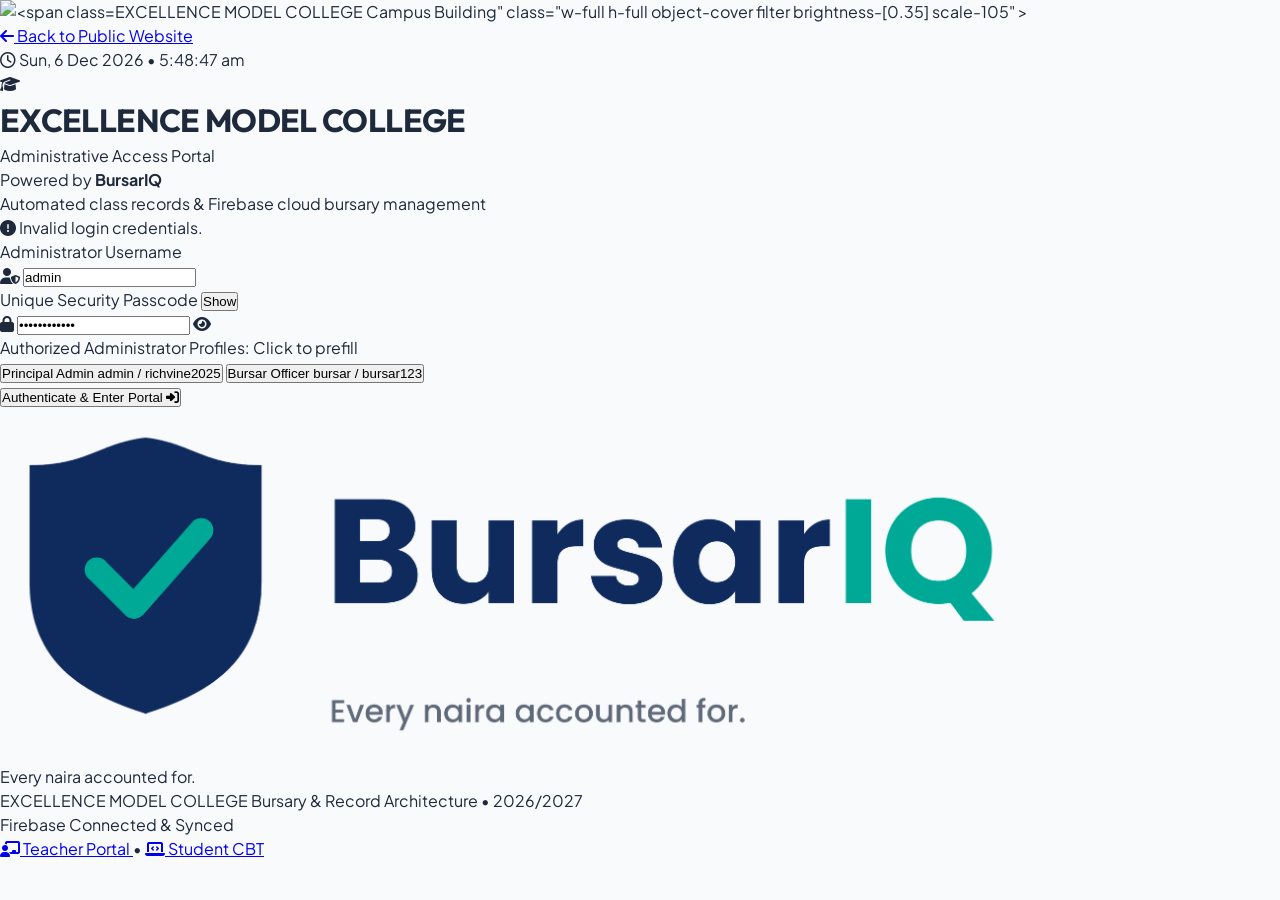
==== admin/index.html @ 0ab1e27f "feat: complete BURSARIQ replication package with full feature set, config, and fee notices" ====
<!DOCTYPE html>
<html lang="en">
<head>
  <script src="../school.config.js"></script>
  <meta charset="UTF-8">
  <meta name="viewport" content="width=device-width, initial-scale=1.0">
  <title>Admin Security Login - <span class="school-name-text">EXCELLENCE MODEL COLLEGE</span> (2026/2027)</title>
  <link rel="icon" href="data:image/svg+xml,<svg xmlns=%22http://www.w3.org/2000/svg%22 viewBox=%220%22%22 fill=%22%230284c7%22><text y=%2226%22 font-size=%2228%22>🏛️</text></svg>">
  
  <!-- Tailwind CSS CDN -->
  <link rel="preconnect" href="https://cdn.tailwindcss.com">
  <link rel="preconnect" href="https://cdnjs.cloudflare.com">
  <link rel="preconnect" href="https://images.unsplash.com">
  <script src="https://cdn.tailwindcss.com"></script>
  <script>
    tailwind.config = {
      theme: {
        extend: {
          colors: {
            sky: {
              50: '#f0f9ff',
              100: '#e0f2fe',
              200: '#bae6fd',
              300: '#7dd3fc',
              400: '#38bdf8',
              500: '#0ea5e9',
              600: '#0284c7',
              700: '#0369a1',
              800: '#075985',
              900: '#0c4a6e',
            }
          }
        }
      }
    }
  </script>
  <link rel="stylesheet" href="https://cdnjs.cloudflare.com/ajax/libs/font-awesome/6.4.0/css/all.min.css">
  <link rel="stylesheet" href="../css/custom.css">
</head>
<body class="bg-slate-900 text-slate-800 antialiased min-h-screen flex items-center justify-center p-4 relative overflow-x-hidden">

  <!-- Massive Nigerian Secondary School Campus Background with Overlay -->
  <div class="fixed inset-0 z-0">
    <img 
      src="https://images.unsplash.com/photo-1541829070764-84a7d30dd3f3?auto=format&fit=crop&w=1280&q=70" 
      alt="<span class="school-name-text">EXCELLENCE MODEL COLLEGE</span> Campus Building" 
      class="w-full h-full object-cover filter brightness-[0.35] scale-105"
    >
    <div class="absolute inset-0 bg-gradient-to-t from-slate-950 via-sky-950/80 to-slate-900/90"></div>
    <div class="absolute inset-0 bg-[radial-gradient(#38bdf8_1px,transparent_1px)] [background-size:24px_24px] opacity-20"></div>
  </div>

  <!-- Main Login Container -->
  <div class="relative z-10 w-full max-w-md my-8">
    <div class="mb-4 flex justify-between items-center text-xs">
      <a href="../index.html" class="inline-flex items-center text-sky-300 hover:text-white transition font-medium">
        <i class="fas fa-arrow-left mr-2"></i> Back to Public Website
      </a>
      <div id="admin-login-clock" class="text-sky-300 font-semibold bg-sky-950/80 px-2.5 py-0.5 rounded border border-sky-500/30 flex items-center gap-1.5">
        <i class="far fa-clock text-sky-400"></i>
        <span id="login-clock-time">--:--:--</span>
      </div>
    </div>

    <!-- Login Card -->
    <div class="bg-white rounded-3xl shadow-2xl border border-sky-100/50 overflow-hidden backdrop-blur-xl">
      <!-- Card Header -->
      <div class="bg-gradient-to-br from-sky-600 via-sky-700 to-sky-900 p-8 text-center text-white relative">
        <div class="w-16 h-16 mx-auto rounded-2xl bg-white/10 backdrop-blur-md border border-white/20 flex items-center justify-center mb-3 shadow-lg">
          <i class="fas fa-graduation-cap text-3xl text-sky-200"></i>
        </div>
        <h1 class="text-2xl font-black tracking-tight"><span class="school-name-text">EXCELLENCE MODEL COLLEGE</span></h1>
        <p class="text-xs text-sky-200 uppercase tracking-widest mt-0.5 font-semibold">Administrative Access Portal</p>
        <div id="login-bursariq-badge" class="mt-2.5 inline-flex items-center space-x-1.5 px-3 py-1 rounded-full bg-slate-950/60 border border-emerald-400/30 text-white text-[11px] font-semibold">
          <span class="w-1.5 h-1.5 rounded-full bg-emerald-400 animate-pulse"></span>
          <span>Powered by <strong class="text-emerald-300">BursarIQ</strong></span>
        </div>
        <p class="text-[11px] text-sky-100/80 mt-2 max-w-xs mx-auto">
          Automated class records & Firebase cloud bursary management
        </p>
      </div>

      <!-- Card Body -->
      <div class="p-8">
        <!-- Notification Message Box -->
        <div id="login-error-msg" class="hidden mb-5 p-3 rounded-xl bg-red-50 border border-red-200 text-red-700 text-xs flex items-center space-x-2">
          <i class="fas fa-exclamation-circle text-red-500 text-sm"></i>
          <span id="error-text">Invalid login credentials.</span>
        </div>

        <form id="admin-login-form" class="space-y-5">
          <!-- Username -->
          <div>
            <label class="block text-xs font-bold text-slate-700 uppercase tracking-wider mb-2">
              Administrator Username
            </label>
            <div class="relative">
              <span class="absolute inset-y-0 left-0 flex items-center pl-3.5 pointer-events-none text-slate-400">
                <i class="fas fa-user-shield text-sm"></i>
              </span>
              <input 
                type="text" 
                id="login-username" 
                required 
                placeholder="e.g. admin or bursar" 
                value="admin"
                class="w-full pl-10 pr-4 py-3 rounded-xl border border-slate-200 text-sm text-slate-800 focus:outline-none focus:border-sky-500 focus:ring-2 focus:ring-sky-200 transition bg-slate-50/50 font-medium"
              >
            </div>
          </div>

          <!-- Password -->
          <div>
            <div class="flex justify-between items-center mb-2">
              <label class="block text-xs font-bold text-slate-700 uppercase tracking-wider">
                Unique Security Passcode
              </label>
              <button type="button" id="toggle-pwd-btn" class="text-xs text-sky-600 hover:text-sky-700 font-semibold focus:outline-none">
                Show
              </button>
            </div>
            <div class="relative">
              <span class="absolute inset-y-0 left-0 flex items-center pl-3.5 pointer-events-none text-slate-400">
                <i class="fas fa-lock text-sm"></i>
              </span>
              <input 
                type="password" 
                id="login-password" 
                required 
                placeholder="Enter admin passcode" 
                value="richvine2025"
                class="w-full pl-10 pr-10 py-3 rounded-xl border border-slate-200 text-sm text-slate-800 focus:outline-none focus:border-sky-500 focus:ring-2 focus:ring-sky-200 transition bg-slate-50/50 font-medium"
              >
              <span class="absolute inset-y-0 right-0 flex items-center pr-3.5 text-slate-400 cursor-pointer" onclick="togglePasswordVisibility()">
                <i id="pwd-icon" class="fas fa-eye text-xs"></i>
              </span>
            </div>
          </div>

          <!-- Role Selection Quick Help -->
          <div class="p-3 bg-sky-50 border border-sky-100 rounded-xl text-xs space-y-1.5">
            <div class="font-bold text-sky-900 flex items-center justify-between">
              <span>Authorized Administrator Profiles:</span>
              <span class="text-[10px] text-sky-600 font-normal">Click to prefill</span>
            </div>
            <div class="grid grid-cols-2 gap-2 pt-1 text-[11px]">
              <button type="button" onclick="fillCreds('admin', 'richvine2025')" class="p-1.5 bg-white rounded border border-sky-200 text-left hover:border-sky-500 transition">
                <span class="font-bold text-sky-800 block">Principal Admin</span>
                <span class="text-slate-500 text-[10px]">admin / richvine2025</span>
              </button>
              <button type="button" onclick="fillCreds('bursar', 'bursar123')" class="p-1.5 bg-white rounded border border-sky-200 text-left hover:border-sky-500 transition">
                <span class="font-bold text-sky-800 block">Bursar Officer</span>
                <span class="text-slate-500 text-[10px]">bursar / bursar123</span>
              </button>
            </div>
          </div>

          <!-- Submit Button -->
          <button 
            type="submit" 
            id="login-btn-submit"
            class="w-full py-3.5 px-4 rounded-xl bg-gradient-to-r from-sky-600 to-sky-500 hover:from-sky-700 hover:to-sky-600 text-white font-bold text-sm shadow-lg shadow-sky-600/30 hover:shadow-sky-600/50 transition duration-200 flex items-center justify-center space-x-2"
          >
            <span>Authenticate & Enter Portal</span>
            <i class="fas fa-sign-in-alt text-xs"></i>
          </button>
        </form>
      </div>

      <!-- Card Footer -->
      <div class="bg-slate-50 px-8 py-4 border-t border-slate-100 text-center text-xs text-slate-500">
        
        <div id="login-bursariq-footer-card" class="mb-3 p-2.5 rounded-xl bg-white border border-slate-200 flex items-center justify-between shadow-sm">
          <div class="flex items-center space-x-2">
            <img src="../assets/images/bursariq-logo.png" alt="Powered by BursarIQ" class="h-5 w-auto object-contain">
          </div>
          <span class="text-[10px] text-emerald-700 font-bold tracking-tight">Every naira accounted for.</span>
        </div>
        <div><span class="school-name-text">EXCELLENCE MODEL COLLEGE</span> Bursary & Record Architecture • 2026/2027</div>
        <div class="text-[11px] text-slate-400 mt-0.5">Firebase Connected & Synced</div>
        <div class="mt-3 pt-2.5 border-t border-slate-200 flex justify-center items-center gap-3 text-xs">
          <a href="../teacher-login.html" class="text-emerald-600 hover:text-emerald-700 font-bold flex items-center gap-1 transition">
            <i class="fas fa-chalkboard-teacher"></i> Teacher Portal
          </a>
          <span class="text-slate-300">&bull;</span>
          <a href="../cbt/index.html" class="text-amber-600 hover:text-amber-700 font-bold flex items-center gap-1 transition">
            <i class="fas fa-laptop-code"></i> Student CBT
          </a>
        </div>
      </div>
    </div>
  </div>

  <!-- Scripts -->
  <script src="../js/data.js"></script>
  <script src="../js/auth.js"></script>
  <script type="module" src="../js/firebase-config.js"></script>
  <script>
    function togglePasswordVisibility() {
      const input = document.getElementById("login-password");
      const icon = document.getElementById("pwd-icon");
      const toggleBtn = document.getElementById("toggle-pwd-btn");
      if (input.type === "password") {
        input.type = "text";
        icon.classList.remove("fa-eye");
        icon.classList.add("fa-eye-slash");
        if (toggleBtn) toggleBtn.textContent = "Hide";
      } else {
        input.type = "password";
        icon.classList.remove("fa-eye-slash");
        icon.classList.add("fa-eye");
        if (toggleBtn) toggleBtn.textContent = "Show";
      }
    }

    document.getElementById("toggle-pwd-btn")?.addEventListener("click", togglePasswordVisibility);

    function fillCreds(username, password) {
      document.getElementById("login-username").value = username;
      document.getElementById("login-password").value = password;
      document.getElementById("login-error-msg").classList.add("hidden");
    }

    document.getElementById("admin-login-form").addEventListener("submit", function(e) {
      e.preventDefault();
      const username = document.getElementById("login-username").value;
      const pass = document.getElementById("login-password").value;
      const errorBox = document.getElementById("login-error-msg");
      const errorText = document.getElementById("error-text");

      const result = RichVineAuth.login(username, pass);
      if (result.success) {
        errorBox.classList.add("hidden");
        // Redirect to dashboard
        window.location.href = "../dashboard.html";
      } else {
        errorText.textContent = result.message;
        errorBox.classList.remove("hidden");
      }
    });

    // Check if user is already logged in
    const currentUser = RichVineAuth.getCurrentUser();
    if (currentUser) {
      console.log("Active administrative session detected:", currentUser.username);
    }

    // Live Clock Updater
    function updateClock() {
      const now = new Date();
      const dateStr = now.toLocaleDateString("en-GB", { weekday: 'short', day: 'numeric', month: 'short', year: 'numeric' });
      const timeStr = now.toLocaleTimeString("en-GB", { hour12: true });
      const clockEl = document.getElementById("login-clock-time");
      if (clockEl) {
        clockEl.textContent = `${dateStr} • ${timeStr}`;
      }
    }
    updateClock();
    setInterval(updateClock, 1000);
  </script>
</body>
</html>
---- css/custom.css ----
/* ===================================================================
   RICHVINE COLLEGE - MODERN PREMIUM DESIGN SYSTEM
   Color Palette: Pure White (#FFFFFF), Sky Blue (#0284C7 / #0EA5E9 / #38BDF8 / #E0F2FE), Gray (#F8FAFC / #E2E8F0 / #64748B / #1E293B)
   =================================================================== */

@import url('https://fonts.googleapis.com/css2?family=Plus+Jakarta+Sans:wght@300;400;500;600;700;800&family=Outfit:wght@400;500;600;700;800&family=JetBrains+Mono:wght@400;500;700&display=swap');

:root {
  /* Sky Blue Tones */
  --color-sky-50: #f0f9ff;
  --color-sky-100: #e0f2fe;
  --color-sky-200: #bae6fd;
  --color-sky-300: #7dd3fc;
  --color-sky-400: #38bdf8;
  --color-sky-500: #0ea5e9;
  --color-sky-600: #0284c7;
  --color-sky-700: #0369a1;
  --color-sky-800: #075985;
  --color-sky-900: #0c4a6e;

  /* Neutral Slate Grays */
  --color-gray-50: #f8fafc;
  --color-gray-100: #f1f5f9;
  --color-gray-200: #e2e8f0;
  --color-gray-300: #cbd5e1;
  --color-gray-400: #94a3b8;
  --color-gray-500: #64748b;
  --color-gray-600: #475569;
  --color-gray-700: #334155;
  --color-gray-800: #1e293b;
  --color-gray-900: #0f172a;

  /* Surface Accents */
  --bg-main: #f8fafc;
  --card-bg: #ffffff;
  --border-light: #e2e8f0;
  --border-sky: #bae6fd;

  /* Elevation Shadows */
  --shadow-sm: 0 1px 2px 0 rgb(0 0 0 / 0.05);
  --shadow-md: 0 4px 6px -1px rgb(0 0 0 / 0.07), 0 2px 4px -2px rgb(0 0 0 / 0.05);
  --shadow-lg: 0 10px 15px -3px rgb(0 0 0 / 0.08), 0 4px 6px -4px rgb(0 0 0 / 0.04);
  --shadow-xl: 0 20px 25px -5px rgb(0 0 0 / 0.1), 0 8px 10px -6px rgb(0 0 0 / 0.05);
  --shadow-glow: 0 0 25px -5px rgba(14, 165, 233, 0.25);

  --font-sans: 'Plus Jakarta Sans', system-ui, -apple-system, sans-serif;
  --font-heading: 'Outfit', sans-serif;
  --font-mono: 'JetBrains Mono', monospace;
}

* {
  box-sizing: border-box;
  margin: 0;
  padding: 0;
}

body {
  font-family: var(--font-sans);
  background-color: var(--bg-main);
  color: var(--color-gray-800);
  line-height: 1.5;
  -webkit-font-smoothing: antialiased;
}

h1, h2, h3, h4, h5, h6 {
  font-family: var(--font-heading);
  letter-spacing: -0.02em;
}

/* Glassmorphism Accents */
.glass-panel {
  background: rgba(255, 255, 255, 0.85);
  backdrop-filter: blur(12px);
  -webkit-backdrop-filter: blur(12px);
  border: 1px solid rgba(255, 255, 255, 0.6);
}

.glass-card {
  background: rgba(255, 255, 255, 0.92);
  backdrop-filter: blur(8px);
  border: 1px solid var(--border-sky);
  box-shadow: var(--shadow-md);
}

/* Custom Scrollbars */
::-webkit-scrollbar {
  width: 7px;
  height: 7px;
}
::-webkit-scrollbar-track {
  background: var(--color-gray-100);
}
::-webkit-scrollbar-thumb {
  background: var(--color-sky-300);
  border-radius: 4px;
}
::-webkit-scrollbar-thumb:hover {
  background: var(--color-sky-500);
}

/* Sidebar Styles */
.sidebar-link {
  display: flex;
  align-items: center;
  padding: 0.75rem 1rem;
  font-size: 0.9rem;
  font-weight: 500;
  color: var(--color-gray-600);
  border-radius: 0.75rem;
  transition: all 0.2s cubic-bezier(0.4, 0, 0.2, 1);
  text-decoration: none;
}

.sidebar-link:hover {
  background-color: var(--color-sky-50);
  color: var(--color-sky-700);
  transform: translateX(3px);
}

.sidebar-link.active {
  background: linear-gradient(135deg, var(--color-sky-600), var(--color-sky-500));
  color: #ffffff;
  font-weight: 600;
  box-shadow: 0 4px 12px rgba(2, 132, 199, 0.25);
}

.sidebar-link.active i {
  color: #ffffff;
}

/* Badges */
.badge {
  display: inline-flex;
  align-items: center;
  padding: 0.25rem 0.625rem;
  border-radius: 9999px;
  font-size: 0.75rem;
  font-weight: 600;
  line-height: 1;
}

.badge-sky {
  background-color: var(--color-sky-100);
  color: var(--color-sky-800);
  border: 1px solid var(--color-sky-200);
}

.badge-success {
  background-color: #dcfce7;
  color: #166534;
  border: 1px solid #bbf7d0;
}

.badge-gray {
  background-color: var(--color-gray-100);
  color: var(--color-gray-700);
  border: 1px solid var(--color-gray-200);
}

/* Buttons */
.btn {
  display: inline-flex;
  align-items: center;
  justify-content: center;
  padding: 0.55rem 1.15rem;
  font-size: 0.875rem;
  font-weight: 600;
  border-radius: 0.625rem;
  transition: all 0.2s cubic-bezier(0.4, 0, 0.2, 1);
  cursor: pointer;
  border: 1px solid transparent;
}

.btn-sm {
  padding: 0.35rem 0.75rem;
  font-size: 0.75rem;
  border-radius: 0.5rem;
}

.btn-sky {
  background: linear-gradient(135deg, var(--color-sky-600), var(--color-sky-500));
  color: #ffffff;
  box-shadow: 0 2px 4px rgba(2, 132, 199, 0.2);
}

.btn-sky:hover {
  background: linear-gradient(135deg, var(--color-sky-700), var(--color-sky-600));
  box-shadow: 0 4px 8px rgba(2, 132, 199, 0.35);
  transform: translateY(-1px);
}

.btn-outline {
  background-color: #ffffff;
  border-color: var(--color-gray-300);
  color: var(--color-gray-700);
}

.btn-outline:hover {
  background-color: var(--color-gray-50);
  border-color: var(--color-gray-400);
}

.btn-outline-sky {
  background-color: #ffffff;
  border-color: var(--color-sky-300);
  color: var(--color-sky-700);
}

.btn-outline-sky:hover {
  background-color: var(--color-sky-50);
  border-color: var(--color-sky-500);
}

/* Mobile responsive drawer */
@media (max-width: 1023px) {
  #sidebar-wrapper {
    position: fixed;
    top: 0;
    left: -100%;
    bottom: 0;
    width: 280px;
    z-index: 50;
    transition: left 0.3s ease-in-out;
  }

  #sidebar-wrapper.mobile-open {
    left: 0;
    box-shadow: 0 0 50px rgba(0, 0, 0, 0.3);
  }
}


/* ── Cross-Platform Device Responsiveness & Smooth Touch Scrolling ── */
html {
  -webkit-text-size-adjust: 100%;
  text-rendering: optimizeLegibility;
  scroll-behavior: smooth;
}

body {
  -webkit-overflow-scrolling: touch;
}

/* Tablet & Mobile Table Scrolling Engine */
.table-responsive,
.table-wrap {
  width: 100%;
  overflow-x: auto;
  -webkit-overflow-scrolling: touch;
  overscroll-behavior-x: contain;
  scrollbar-width: thin;
}

/* Custom Scrollbars */
::-webkit-scrollbar {
  width: 6px;
  height: 6px;
}
::-webkit-scrollbar-track {
  background: var(--color-gray-100);
}
::-webkit-scrollbar-thumb {
  background: var(--color-sky-300);
  border-radius: 999px;
}
::-webkit-scrollbar-thumb:hover {
  background: var(--color-sky-500);
}

/* Laptop Optimization (1025px - 1440px / 1366x768 screens) */
@media (min-width: 1025px) {
  .table-sticky-header thead th {
    position: sticky;
    top: 0;
    z-index: 10;
    background: var(--color-gray-50);
  }
}

/* Touch Friendly Targets on Mobile & Tablets */
@media (max-width: 1024px) {
  .btn:not(.btn-sm):not(.btn-icon),
  .form-control,
  select,
  input[type="text"],
  input[type="number"],
  input[type="date"],
  input[type="password"] {
    min-height: 42px;
  }
}


/* ===================================================================
   BURSARIQ PREMIUM DESIGN TOKENS & SYSTEM EXTENSIONS
   "Every naira accounted for."
   =================================================================== */

:root {
  --bursar-navy: #0b2b48;
  --bursar-navy-dark: #071a2c;
  --bursar-teal: #00a884;
  --bursar-teal-light: #e6f7f3;
  --bursar-cyan: #00d2b4;
  --bursar-blue: #0080c8;
  --bursar-blue-dark: #005fa3;
  
  --shadow-subtle: 0 1px 3px 0 rgba(15, 23, 42, 0.06), 0 1px 2px -1px rgba(15, 23, 42, 0.06);
  --shadow-card: 0 1px 3px 0 rgba(15, 23, 42, 0.05), 0 4px 16px -2px rgba(15, 23, 42, 0.05), 0 0 0 1px rgba(226, 232, 240, 0.8);
  --shadow-elevated: 0 10px 25px -3px rgba(15, 23, 42, 0.08), 0 4px 6px -4px rgba(15, 23, 42, 0.04), 0 0 0 1px rgba(226, 232, 240, 0.9);
  --shadow-bursar: 0 4px 20px -2px rgba(0, 168, 132, 0.25);
}

/* BursarIQ Brand Badge Component */
.bursariq-badge {
  display: inline-flex;
  align-items: center;
  gap: 7px;
  padding: 5px 12px;
  background: linear-gradient(135deg, #0b2b48 0%, #0f172a 100%);
  color: #ffffff;
  border-radius: 9999px;
  font-size: 11px;
  font-weight: 700;
  letter-spacing: 0.2px;
  border: 1px solid rgba(0, 168, 132, 0.35);
  box-shadow: 0 2px 8px rgba(11, 43, 72, 0.2);
  transition: all 0.2s cubic-bezier(0.16, 1, 0.3, 1);
  text-decoration: none;
}
.bursariq-badge:hover {
  transform: translateY(-1px);
  border-color: rgba(0, 168, 132, 0.7);
  box-shadow: 0 4px 14px rgba(0, 168, 132, 0.25);
  color: #ffffff;
}
.bursariq-badge .dot-live {
  width: 7px;
  height: 7px;
  border-radius: 50%;
  background: var(--bursar-teal);
  box-shadow: 0 0 8px var(--bursar-teal);
  animation: bursarPulse 2s infinite;
}
@keyframes bursarPulse {
  0% { transform: scale(0.95); box-shadow: 0 0 0 0 rgba(0, 168, 132, 0.7); }
  70% { transform: scale(1); box-shadow: 0 0 0 6px rgba(0, 168, 132, 0); }
  100% { transform: scale(0.95); box-shadow: 0 0 0 0 rgba(0, 168, 132, 0); }
}

/* Premium Card Upgrades */
.card-premium {
  background: #ffffff;
  border-radius: 14px;
  border: 1px solid rgba(226, 232, 240, 0.85);
  box-shadow: var(--shadow-card);
  transition: transform 0.2s cubic-bezier(0.16, 1, 0.3, 1), box-shadow 0.2s cubic-bezier(0.16, 1, 0.3, 1);
}
.card-premium:hover {
  transform: translateY(-2px);
  box-shadow: var(--shadow-elevated);
}

/* Tabular Figures for Financial Clarity */
.font-tabular {
  font-variant-numeric: tabular-nums;
  font-feature-settings: "tnum";
}

/* Micro Shimmer Animation */
@keyframes bursarShimmer {
  0% { background-position: -200% 0; }
  100% { background-position: 200% 0; }
}
.shimmer-badge {
  background: linear-gradient(90deg, rgba(255,255,255,0) 0%, rgba(255,255,255,0.2) 50%, rgba(255,255,255,0) 100%);
  background-size: 200% 100%;
  animation: bursarShimmer 3s infinite;
}


/* ═══════════════════════════════════════════════════════════════════
   BURSARIQ GLOBAL MOBILE-FIRST ADDITIONS  (appended to custom.css)
   Full iOS Safari + Android Chrome robust scroll & touch support
   ═══════════════════════════════════════════════════════════════════ */

/* ── 1. Document-level scroll foundation ── */
html {
  overflow-x: hidden;
  -webkit-overflow-scrolling: touch;
  scroll-behavior: smooth;
  /* iOS safe area support */
  padding-top: env(safe-area-inset-top, 0px);
}

body {
  overflow-x: hidden;
  overflow-y: auto;
  -webkit-overflow-scrolling: touch;
  min-height: 100vh;
  min-height: 100dvh;  /* Dynamic viewport on mobile */
}

/* ── 2. Remove 300ms tap delay everywhere ── */
* {
  -webkit-tap-highlight-color: transparent;
}

a, button, input, select, textarea, label, [role="button"] {
  touch-action: manipulation;
}

/* ── 3. iOS Safari: prevent zoom on inputs below 16px ── */
@media (hover: none) and (pointer: coarse) {
  input,
  select,
  textarea,
  .form-control {
    font-size: 16px !important;
  }
}

/* ── 4. Table horizontal scroll — global enforcement ── */
.table-wrap {
  display: block;
  width: 100%;
  overflow-x: auto;
  overflow-y: visible;
  -webkit-overflow-scrolling: touch;
  overscroll-behavior-x: contain;
}

/* Ensure tables have a minimum width so they always scroll */
.table-wrap table {
  min-width: 600px;
}

/* Named ultra-wide tables */
#broadsheet-table { min-width: 1100px !important; }
#payments-table   { min-width: 820px  !important; }
#learners-table   { min-width: 760px  !important; }
#sal-payments-table, #sal-staff-table { min-width: 900px !important; }

/* ── 5. Panels — never clip table scroll ── */
.panel {
  overflow: visible;
  min-width: 0;
}

/* ── 6. Modal overlay rubber-band containment ── */
.modal-overlay {
  overscroll-behavior: contain;
  -webkit-overflow-scrolling: touch;
}
.modal-box {
  -webkit-overflow-scrolling: touch;
  overscroll-behavior-y: contain;
}

/* ── 7. Swipe indicator for mobile tables ── */
@media (max-width: 768px) {
  .table-wrap::before {
    content: '← Swipe to see more →';
    display: block;
    text-align: center;
    font-size: 10px;
    color: #94a3b8;
    padding: 4px 0;
    letter-spacing: 0.5px;
    font-weight: 500;
  }
}

/* ── 8. Sidebar scroll containment for desktop ── */
@media (min-width: 769px) {
  #sidebar {
    overflow-y: auto;
    overflow-x: hidden;
    -webkit-overflow-scrolling: touch;
    overscroll-behavior-y: contain;
  }

  /* Custom scrollbar for dark sidebar */
  #sidebar::-webkit-scrollbar { width: 4px; }
  #sidebar::-webkit-scrollbar-track { background: transparent; }
  #sidebar::-webkit-scrollbar-thumb { background: rgba(255,255,255,0.15); border-radius: 4px; }
  #sidebar::-webkit-scrollbar-thumb:hover { background: rgba(255,255,255,0.25); }
}

/* ── 9. Bottom navigation safe area ── */
#mobile-bottom-nav,
.bottom-nav {
  padding-bottom: max(8px, env(safe-area-inset-bottom, 8px));
}

/* ── 10. Card hover — disable on touch devices to avoid sticky states ── */
@media (hover: none) and (pointer: coarse) {
  .portal-card:hover {
    transform: none !important;
    box-shadow: var(--shadow-md) !important;
  }
}

/* ── 11. Smooth scrollable horizontal tab bars ── */
[role="tablist"],
.tab-nav,
.flex.gap-1,
.flex.gap-2 {
  -webkit-overflow-scrolling: touch;
  scrollbar-width: none;
}
[role="tablist"]::-webkit-scrollbar,
.tab-nav::-webkit-scrollbar { display: none; }

/* ── 12. Print: clean report cards ── */
@media print {
  #sidebar,
  #header,
  #mobile-bottom-nav,
  #sidebar-backdrop,
  .btn-primary,
  .btn-secondary,
  .btn-icon,
  #scroll-top-fab {
    display: none !important;
  }

  #main {
    margin: 0 !important;
    padding: 0 !important;
  }

  .panel {
    box-shadow: none !important;
    border: 1px solid #e2e8f0 !important;
    break-inside: avoid;
  }

  .table-wrap {
    overflow: visible !important;
  }

  .table-wrap table {
    min-width: unset !important;
    width: 100% !important;
  }

  @page { margin: 15mm; }
}

/* ── 13. Prevent body scroll lock flash on Android Chrome ── */
html.scroll-locked body {
  overflow: hidden;
}

/* ── 14. Scroll-to-top FAB ── */
#scroll-top-fab {
  opacity: 0;
  pointer-events: none;
  transition: opacity 0.25s ease, transform 0.25s ease;
}
#scroll-top-fab[style*="flex"] {
  opacity: 1;
  pointer-events: auto;
}
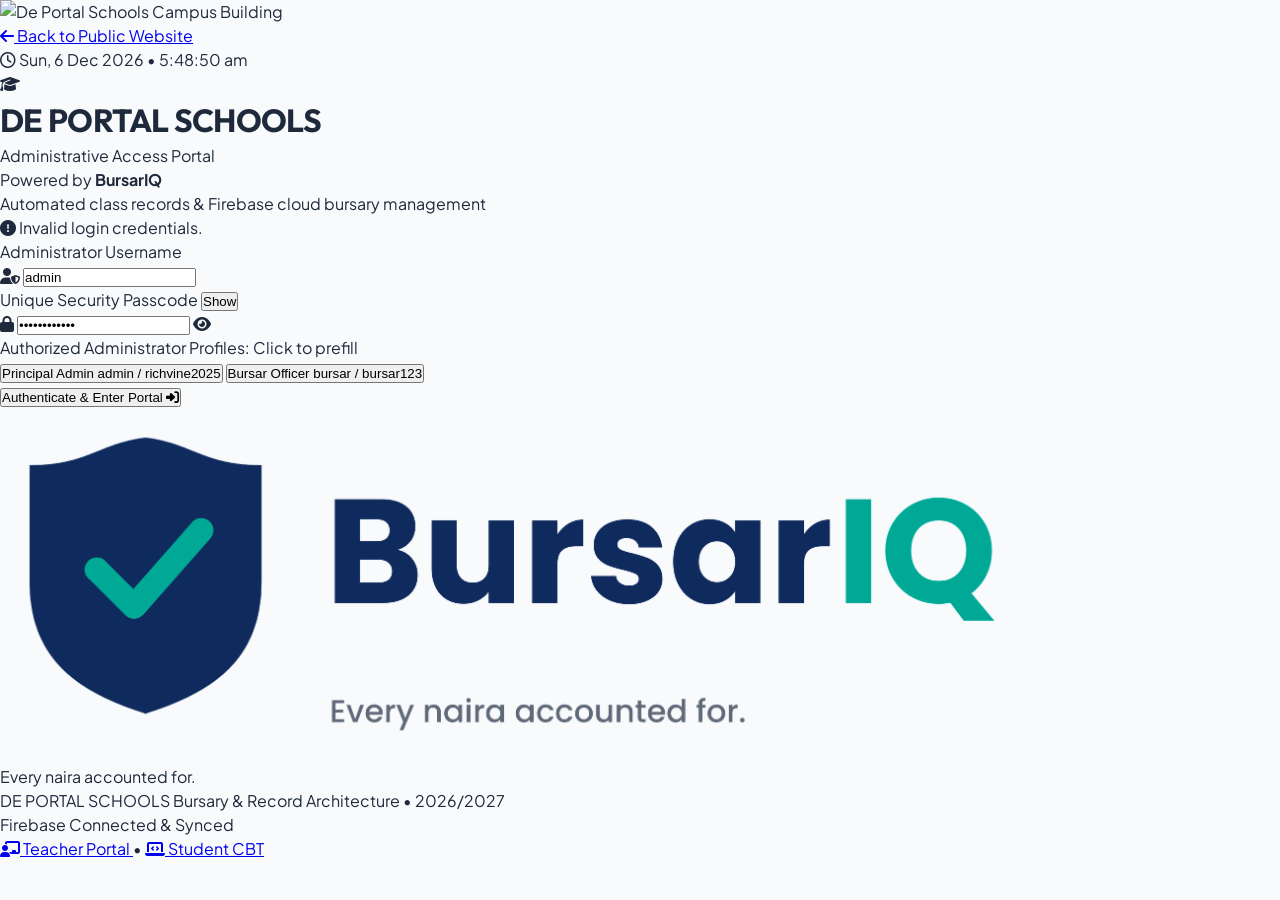
==== commit 64335f0f: "feat(academics): De Portal Schools rebrand, Subject Teacher weekly performance tracker, CBT LaTeX fo" ====
--- a/admin/index.html
+++ b/admin/index.html
@@ -4,7 +4,7 @@
   <script src="../school.config.js"></script>
   <meta charset="UTF-8">
   <meta name="viewport" content="width=device-width, initial-scale=1.0">
-  <title>Admin Security Login - <span class="school-name-text">EXCELLENCE MODEL COLLEGE</span> (2026/2027)</title>
+  <title>Admin Security Login — De Portal Schools | Powered by BursarIQ</title>
   <link rel="icon" href="data:image/svg+xml,<svg xmlns=%22http://www.w3.org/2000/svg%22 viewBox=%220%22%22 fill=%22%230284c7%22><text y=%2226%22 font-size=%2228%22>🏛️</text></svg>">
   
   <!-- Tailwind CSS CDN -->
@@ -43,7 +43,7 @@
   <div class="fixed inset-0 z-0">
     <img 
       src="https://images.unsplash.com/photo-1541829070764-84a7d30dd3f3?auto=format&fit=crop&w=1280&q=70" 
-      alt="<span class="school-name-text">EXCELLENCE MODEL COLLEGE</span> Campus Building" 
+      alt="De Portal Schools Campus Building" 
       class="w-full h-full object-cover filter brightness-[0.35] scale-105"
     >
     <div class="absolute inset-0 bg-gradient-to-t from-slate-950 via-sky-950/80 to-slate-900/90"></div>
@@ -69,7 +69,7 @@
         <div class="w-16 h-16 mx-auto rounded-2xl bg-white/10 backdrop-blur-md border border-white/20 flex items-center justify-center mb-3 shadow-lg">
           <i class="fas fa-graduation-cap text-3xl text-sky-200"></i>
         </div>
-        <h1 class="text-2xl font-black tracking-tight"><span class="school-name-text">EXCELLENCE MODEL COLLEGE</span></h1>
+        <h1 class="text-2xl font-black tracking-tight"><span class="school-name-text">DE PORTAL SCHOOLS</span></h1>
         <p class="text-xs text-sky-200 uppercase tracking-widest mt-0.5 font-semibold">Administrative Access Portal</p>
         <div id="login-bursariq-badge" class="mt-2.5 inline-flex items-center space-x-1.5 px-3 py-1 rounded-full bg-slate-950/60 border border-emerald-400/30 text-white text-[11px] font-semibold">
           <span class="w-1.5 h-1.5 rounded-full bg-emerald-400 animate-pulse"></span>
@@ -176,7 +176,7 @@
           </div>
           <span class="text-[10px] text-emerald-700 font-bold tracking-tight">Every naira accounted for.</span>
         </div>
-        <div><span class="school-name-text">EXCELLENCE MODEL COLLEGE</span> Bursary & Record Architecture • 2026/2027</div>
+        <div><span class="school-name-text">DE PORTAL SCHOOLS</span> Bursary & Record Architecture • 2026/2027</div>
         <div class="text-[11px] text-slate-400 mt-0.5">Firebase Connected & Synced</div>
         <div class="mt-3 pt-2.5 border-t border-slate-200 flex justify-center items-center gap-3 text-xs">
           <a href="../teacher-login.html" class="text-emerald-600 hover:text-emerald-700 font-bold flex items-center gap-1 transition">
--- a/css/custom.css
+++ b/css/custom.css
@@ -471,20 +471,58 @@
   }
 }
 
-/* ── 8. Sidebar scroll containment for desktop ── */
-@media (min-width: 769px) {
-  #sidebar {
-    overflow-y: auto;
-    overflow-x: hidden;
-    -webkit-overflow-scrolling: touch;
-    overscroll-behavior-y: contain;
-  }
-
-  /* Custom scrollbar for dark sidebar */
-  #sidebar::-webkit-scrollbar { width: 4px; }
-  #sidebar::-webkit-scrollbar-track { background: transparent; }
-  #sidebar::-webkit-scrollbar-thumb { background: rgba(255,255,255,0.15); border-radius: 4px; }
-  #sidebar::-webkit-scrollbar-thumb:hover { background: rgba(255,255,255,0.25); }
+/* ── 8. Universal Sidebar & Menu Scrolling for All Devices ── */
+#sidebar {
+  height: 100vh !important;
+  height: 100dvh !important;
+  max-height: 100vh !important;
+  max-height: 100dvh !important;
+  display: flex !important;
+  flex-direction: column !important;
+  overflow: hidden !important;
+  box-sizing: border-box !important;
+}
+
+#sidebar .sidebar-brand {
+  flex-shrink: 0 !important;
+}
+
+#sidebar nav,
+.sidebar nav,
+nav.sidebar-nav {
+  flex: 1 1 auto !important;
+  min-height: 0 !important;
+  overflow-y: auto !important;
+  overflow-x: hidden !important;
+  -webkit-overflow-scrolling: touch !important;
+  overscroll-behavior-y: contain !important;
+  scrollbar-width: thin !important;
+  scrollbar-color: rgba(255, 255, 255, 0.25) rgba(0, 0, 0, 0.2) !important;
+}
+
+#sidebar nav::-webkit-scrollbar,
+nav::-webkit-scrollbar {
+  width: 6px !important;
+}
+
+#sidebar nav::-webkit-scrollbar-track,
+nav::-webkit-scrollbar-track {
+  background: rgba(0, 0, 0, 0.25) !important;
+}
+
+#sidebar nav::-webkit-scrollbar-thumb,
+nav::-webkit-scrollbar-thumb {
+  background: rgba(255, 255, 255, 0.25) !important;
+  border-radius: 4px !important;
+}
+
+#sidebar nav::-webkit-scrollbar-thumb:hover,
+nav::-webkit-scrollbar-thumb:hover {
+  background: rgba(56, 189, 248, 0.6) !important;
+}
+
+#sidebar .sidebar-footer {
+  flex-shrink: 0 !important;
 }
 
 /* ── 9. Bottom navigation safe area ── */
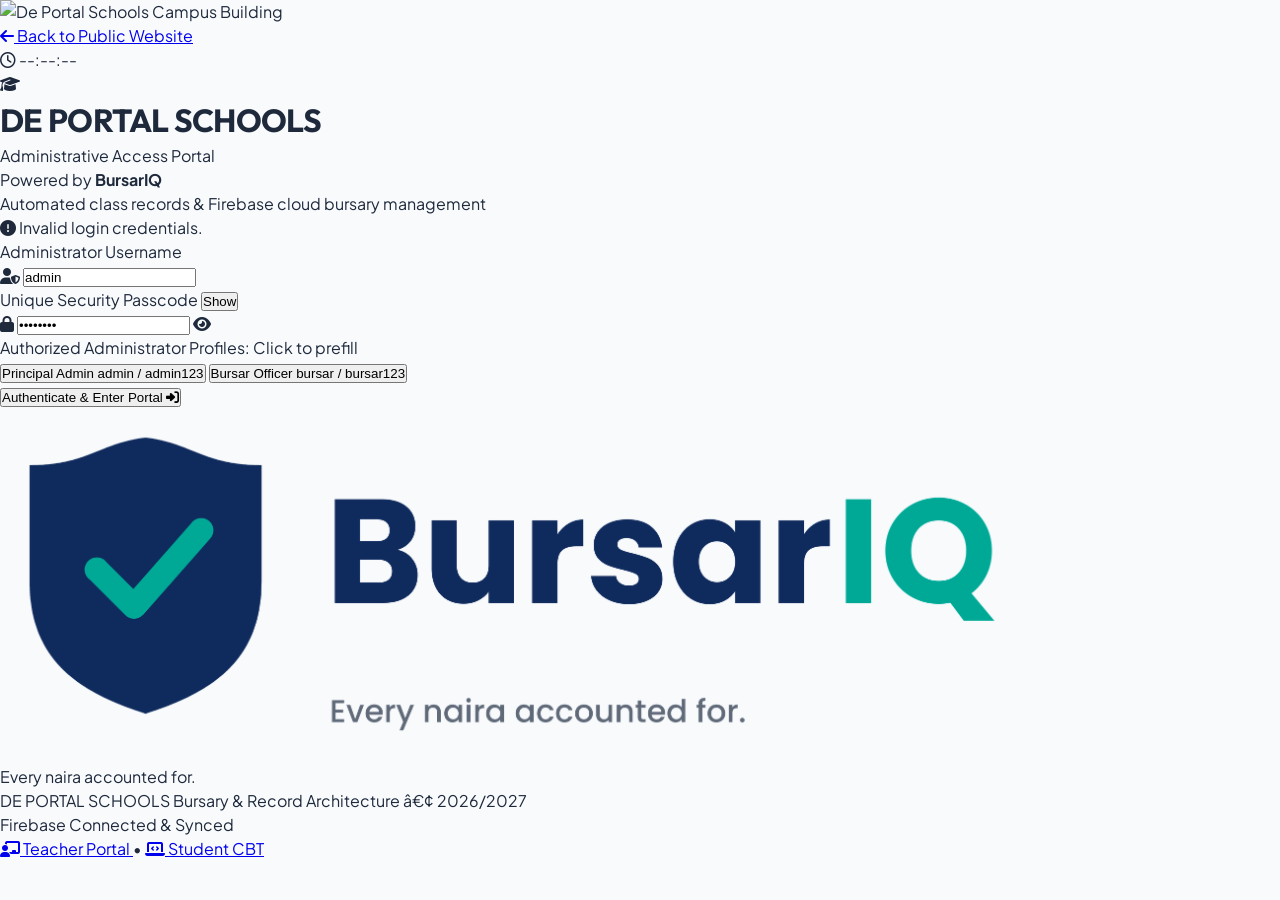
==== commit 280976e1: "fix: resolve admin sidebar scroll, remove public portal links, clean all dummy data, add CSV student" ====
--- a/admin/index.html
+++ b/admin/index.html
@@ -1,11 +1,11 @@
-<!DOCTYPE html>
+﻿<!DOCTYPE html>
 <html lang="en">
 <head>
   <script src="../school.config.js"></script>
   <meta charset="UTF-8">
   <meta name="viewport" content="width=device-width, initial-scale=1.0">
-  <title>Admin Security Login — De Portal Schools | Powered by BursarIQ</title>
-  <link rel="icon" href="data:image/svg+xml,<svg xmlns=%22http://www.w3.org/2000/svg%22 viewBox=%220%22%22 fill=%22%230284c7%22><text y=%2226%22 font-size=%2228%22>🏛️</text></svg>">
+  <title>Admin Security Login â€” De Portal Schools | Powered by BursarIQ</title>
+  <link rel="icon" href="data:image/svg+xml,<svg xmlns=%22http://www.w3.org/2000/svg%22 viewBox=%220%22%22 fill=%22%230284c7%22><text y=%2226%22 font-size=%2228%22>ðŸ›ï¸</text></svg>">
   
   <!-- Tailwind CSS CDN -->
   <link rel="preconnect" href="https://cdn.tailwindcss.com">
@@ -128,7 +128,7 @@
                 id="login-password" 
                 required 
                 placeholder="Enter admin passcode" 
-                value="richvine2025"
+                value="admin123"
                 class="w-full pl-10 pr-10 py-3 rounded-xl border border-slate-200 text-sm text-slate-800 focus:outline-none focus:border-sky-500 focus:ring-2 focus:ring-sky-200 transition bg-slate-50/50 font-medium"
               >
               <span class="absolute inset-y-0 right-0 flex items-center pr-3.5 text-slate-400 cursor-pointer" onclick="togglePasswordVisibility()">
@@ -144,9 +144,9 @@
               <span class="text-[10px] text-sky-600 font-normal">Click to prefill</span>
             </div>
             <div class="grid grid-cols-2 gap-2 pt-1 text-[11px]">
-              <button type="button" onclick="fillCreds('admin', 'richvine2025')" class="p-1.5 bg-white rounded border border-sky-200 text-left hover:border-sky-500 transition">
+              <button type="button" onclick="fillCreds('admin', 'admin123')" class="p-1.5 bg-white rounded border border-sky-200 text-left hover:border-sky-500 transition">
                 <span class="font-bold text-sky-800 block">Principal Admin</span>
-                <span class="text-slate-500 text-[10px]">admin / richvine2025</span>
+                <span class="text-slate-500 text-[10px]">admin / admin123</span>
               </button>
               <button type="button" onclick="fillCreds('bursar', 'bursar123')" class="p-1.5 bg-white rounded border border-sky-200 text-left hover:border-sky-500 transition">
                 <span class="font-bold text-sky-800 block">Bursar Officer</span>
@@ -176,7 +176,7 @@
           </div>
           <span class="text-[10px] text-emerald-700 font-bold tracking-tight">Every naira accounted for.</span>
         </div>
-        <div><span class="school-name-text">DE PORTAL SCHOOLS</span> Bursary & Record Architecture • 2026/2027</div>
+        <div><span class="school-name-text">DE PORTAL SCHOOLS</span> Bursary & Record Architecture â€¢ 2026/2027</div>
         <div class="text-[11px] text-slate-400 mt-0.5">Firebase Connected & Synced</div>
         <div class="mt-3 pt-2.5 border-t border-slate-200 flex justify-center items-center gap-3 text-xs">
           <a href="../teacher-login.html" class="text-emerald-600 hover:text-emerald-700 font-bold flex items-center gap-1 transition">
@@ -228,7 +228,7 @@
       const errorBox = document.getElementById("login-error-msg");
       const errorText = document.getElementById("error-text");
 
-      const result = RichVineAuth.login(username, pass);
+      const result = De Portal SchoolsAuth.login(username, pass);
       if (result.success) {
         errorBox.classList.add("hidden");
         // Redirect to dashboard
@@ -240,7 +240,7 @@
     });
 
     // Check if user is already logged in
-    const currentUser = RichVineAuth.getCurrentUser();
+    const currentUser = De Portal SchoolsAuth.getCurrentUser();
     if (currentUser) {
       console.log("Active administrative session detected:", currentUser.username);
     }
@@ -252,7 +252,7 @@
       const timeStr = now.toLocaleTimeString("en-GB", { hour12: true });
       const clockEl = document.getElementById("login-clock-time");
       if (clockEl) {
-        clockEl.textContent = `${dateStr} • ${timeStr}`;
+        clockEl.textContent = `${dateStr} â€¢ ${timeStr}`;
       }
     }
     updateClock();
@@ -260,3 +260,4 @@
   </script>
 </body>
 </html>
+
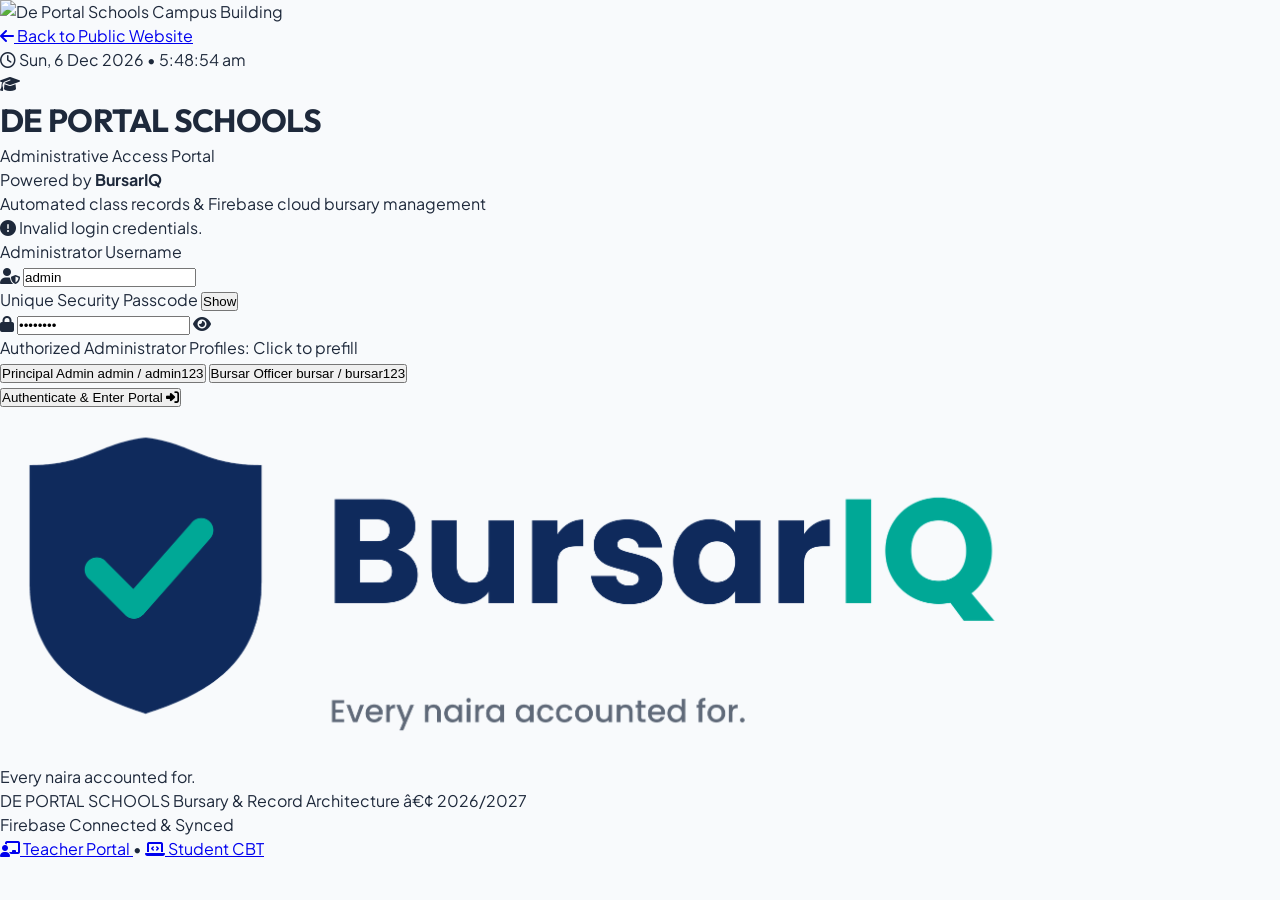
==== commit bce118ae: "fix: resolve portal opening syntax errors, restore live clock tickers, redesign world-class home pag" ====
--- a/admin/index.html
+++ b/admin/index.html
@@ -228,7 +228,8 @@
       const errorBox = document.getElementById("login-error-msg");
       const errorText = document.getElementById("error-text");
 
-      const result = De Portal SchoolsAuth.login(username, pass);
+      const auth = window.DPSAuth || window.RichVineAuth;
+      const result = auth ? auth.login(username, pass) : { success: false, message: "Authentication service not loaded. Please refresh." };
       if (result.success) {
         errorBox.classList.add("hidden");
         // Redirect to dashboard
@@ -240,7 +241,8 @@
     });
 
     // Check if user is already logged in
-    const currentUser = De Portal SchoolsAuth.getCurrentUser();
+    const auth = window.DPSAuth || window.RichVineAuth;
+    const currentUser = auth ? auth.getCurrentUser() : null;
     if (currentUser) {
       console.log("Active administrative session detected:", currentUser.username);
     }
@@ -252,7 +254,7 @@
       const timeStr = now.toLocaleTimeString("en-GB", { hour12: true });
       const clockEl = document.getElementById("login-clock-time");
       if (clockEl) {
-        clockEl.textContent = `${dateStr} â€¢ ${timeStr}`;
+        clockEl.textContent = `${dateStr} • ${timeStr}`;
       }
     }
     updateClock();
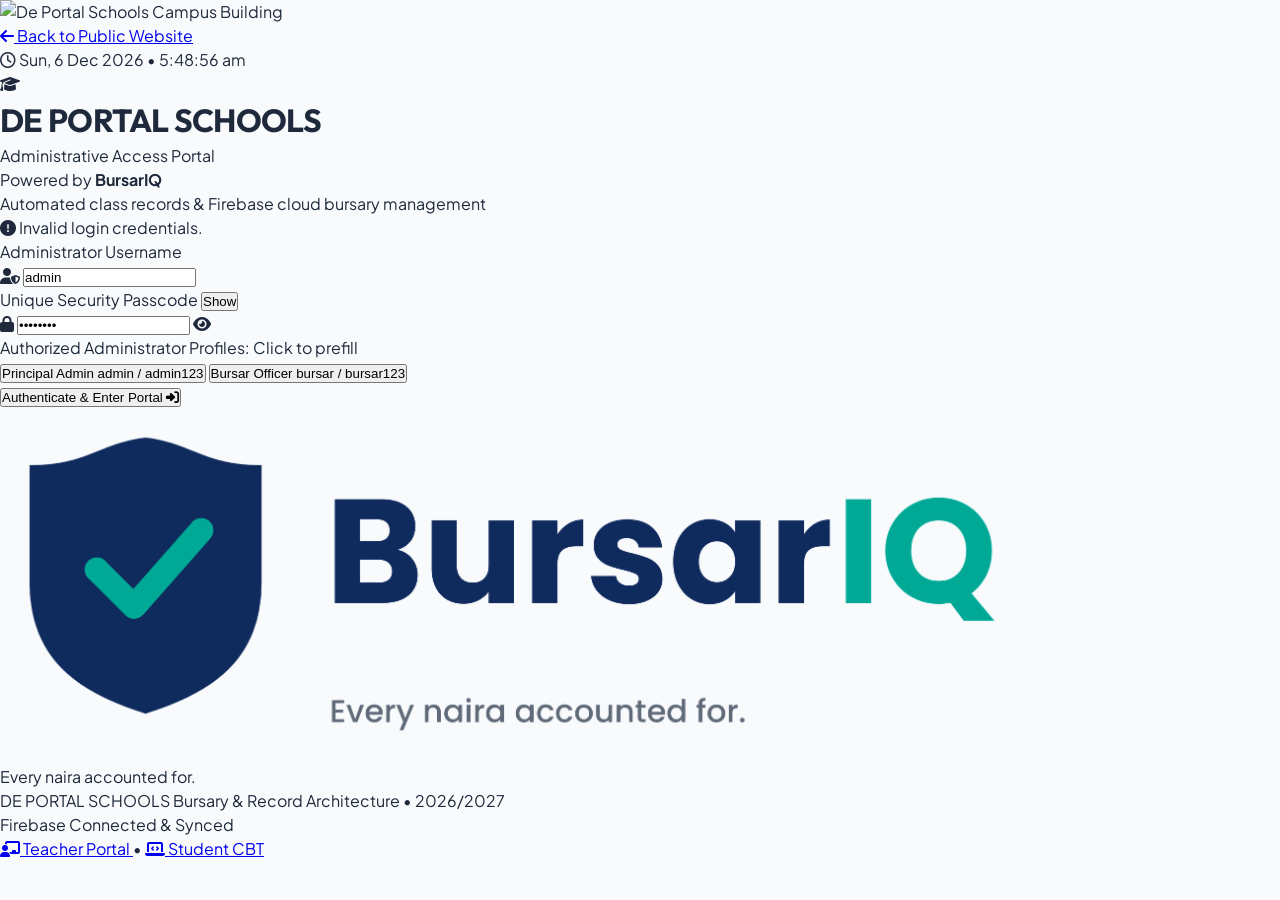
==== commit ceb4e9e4: "fix: eradicate all mojibake symbols, finalize firestore rules v6, and verify portal perfection" ====
--- a/admin/index.html
+++ b/admin/index.html
@@ -4,8 +4,8 @@
   <script src="../school.config.js"></script>
   <meta charset="UTF-8">
   <meta name="viewport" content="width=device-width, initial-scale=1.0">
-  <title>Admin Security Login â€” De Portal Schools | Powered by BursarIQ</title>
-  <link rel="icon" href="data:image/svg+xml,<svg xmlns=%22http://www.w3.org/2000/svg%22 viewBox=%220%22%22 fill=%22%230284c7%22><text y=%2226%22 font-size=%2228%22>ðŸ›ï¸</text></svg>">
+  <title>Admin Security Login — De Portal Schools | Powered by BursarIQ</title>
+  <link rel="icon" href="data:image/svg+xml,<svg xmlns=%22http://www.w3.org/2000/svg%22 viewBox=%220 0 100 100%22><text y=%22.9em%22 font-size=%2290%22>🏛️</text></svg>">
   
   <!-- Tailwind CSS CDN -->
   <link rel="preconnect" href="https://cdn.tailwindcss.com">
@@ -176,7 +176,7 @@
           </div>
           <span class="text-[10px] text-emerald-700 font-bold tracking-tight">Every naira accounted for.</span>
         </div>
-        <div><span class="school-name-text">DE PORTAL SCHOOLS</span> Bursary & Record Architecture â€¢ 2026/2027</div>
+        <div><span class="school-name-text">DE PORTAL SCHOOLS</span> Bursary & Record Architecture • 2026/2027</div>
         <div class="text-[11px] text-slate-400 mt-0.5">Firebase Connected & Synced</div>
         <div class="mt-3 pt-2.5 border-t border-slate-200 flex justify-center items-center gap-3 text-xs">
           <a href="../teacher-login.html" class="text-emerald-600 hover:text-emerald-700 font-bold flex items-center gap-1 transition">
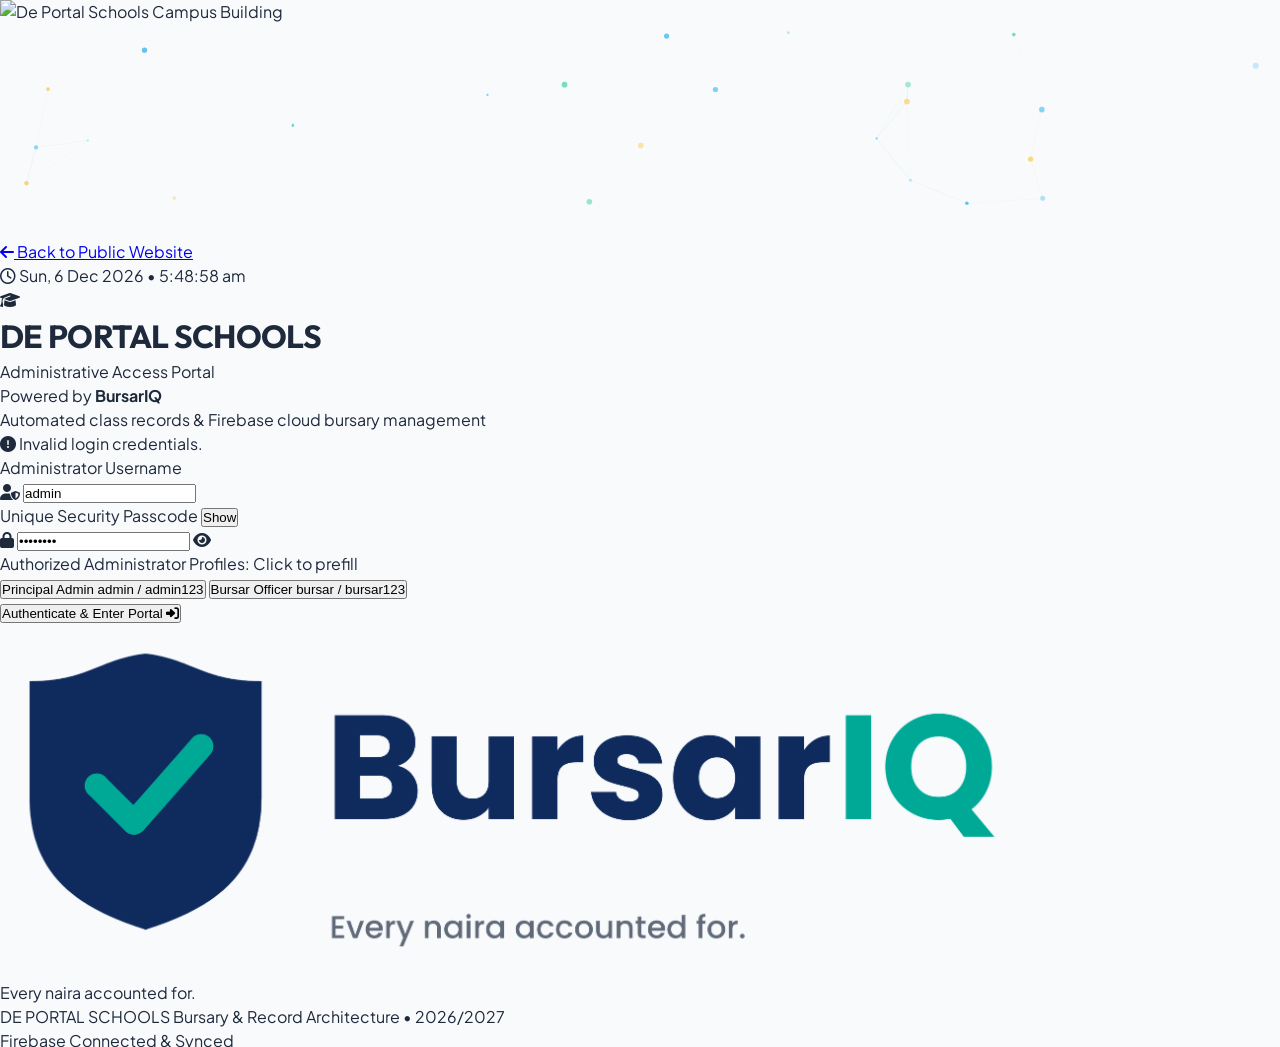
==== commit c20eec1d: "feat: keep live 3D background on home page and deploy dynamic ambient effects across all portals" ====
--- a/admin/index.html
+++ b/admin/index.html
@@ -48,6 +48,11 @@
     >
     <div class="absolute inset-0 bg-gradient-to-t from-slate-950 via-sky-950/80 to-slate-900/90"></div>
     <div class="absolute inset-0 bg-[radial-gradient(#38bdf8_1px,transparent_1px)] [background-size:24px_24px] opacity-20"></div>
+    <!-- Dynamic Ambient Particles Live Canvas -->
+    <canvas class="ambient-live-canvas absolute inset-0 w-full h-full pointer-events-none z-[1]" data-theme="sky"></canvas>
+    <!-- Soft Ambient Glowing Orbs -->
+    <div class="absolute -top-24 -left-24 w-80 h-80 bg-sky-500/15 rounded-full blur-3xl pointer-events-none animate-pulse"></div>
+    <div class="absolute -bottom-24 -right-24 w-80 h-80 bg-emerald-500/15 rounded-full blur-3xl pointer-events-none animate-pulse"></div>
   </div>
 
   <!-- Main Login Container -->
@@ -260,6 +265,7 @@
     updateClock();
     setInterval(updateClock, 1000);
   </script>
+  <script src="../js/ambient-particles.js"></script>
 </body>
 </html>
 
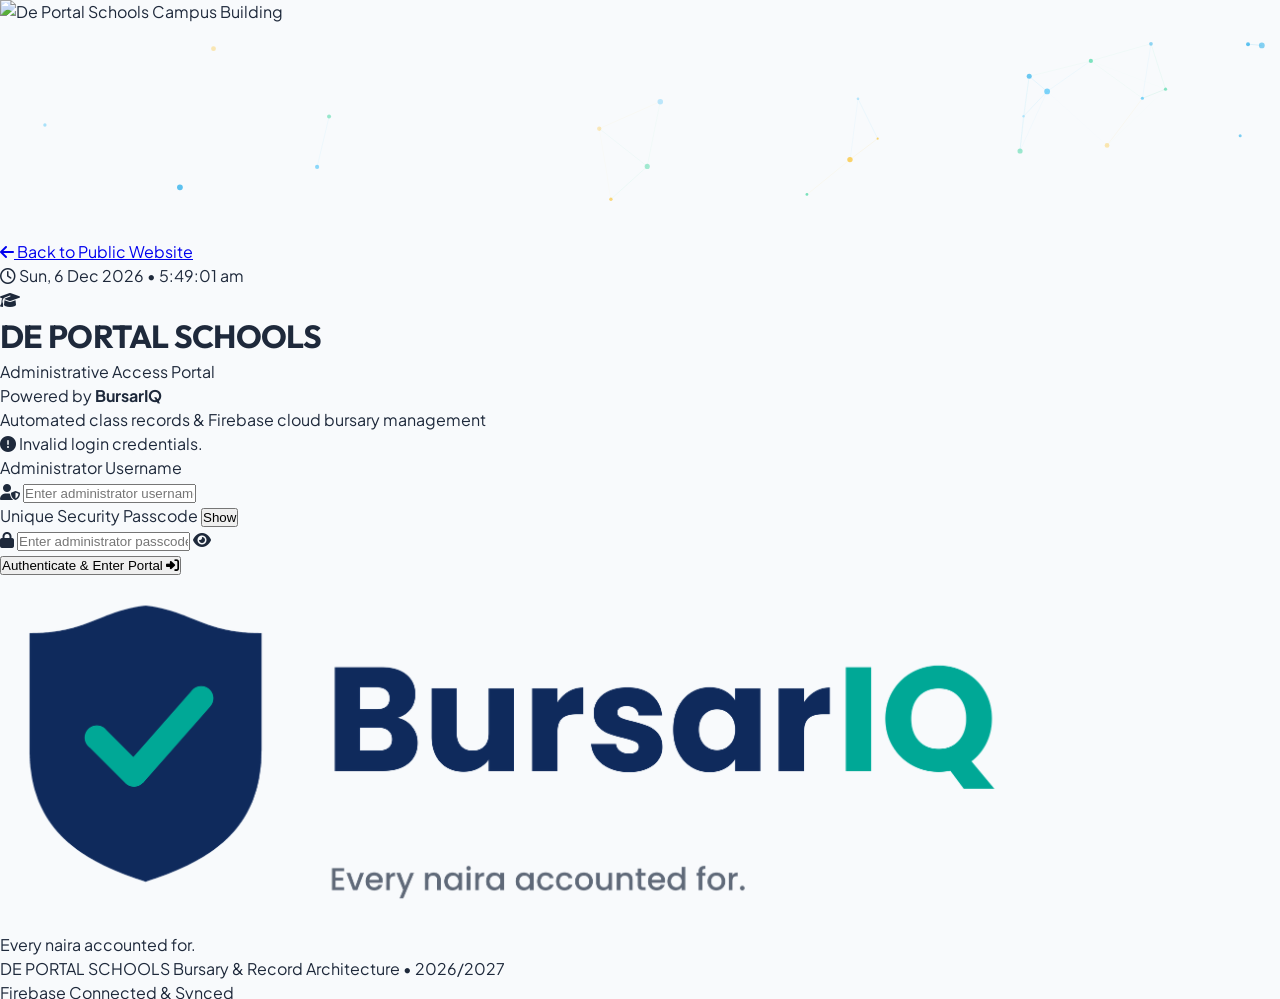
==== commit 609ebe4a: "fix(auth): strictly enforce changed admin password, remove credentials hints, and update firestore r" ====
--- a/admin/index.html
+++ b/admin/index.html
@@ -107,8 +107,9 @@
                 type="text" 
                 id="login-username" 
                 required 
-                placeholder="e.g. admin or bursar" 
-                value="admin"
+                placeholder="Enter administrator username" 
+                value=""
+                autocomplete="username"
                 class="w-full pl-10 pr-4 py-3 rounded-xl border border-slate-200 text-sm text-slate-800 focus:outline-none focus:border-sky-500 focus:ring-2 focus:ring-sky-200 transition bg-slate-50/50 font-medium"
               >
             </div>
@@ -132,31 +133,14 @@
                 type="password" 
                 id="login-password" 
                 required 
-                placeholder="Enter admin passcode" 
-                value="admin123"
+                placeholder="Enter administrator passcode" 
+                value=""
+                autocomplete="current-password"
                 class="w-full pl-10 pr-10 py-3 rounded-xl border border-slate-200 text-sm text-slate-800 focus:outline-none focus:border-sky-500 focus:ring-2 focus:ring-sky-200 transition bg-slate-50/50 font-medium"
               >
               <span class="absolute inset-y-0 right-0 flex items-center pr-3.5 text-slate-400 cursor-pointer" onclick="togglePasswordVisibility()">
                 <i id="pwd-icon" class="fas fa-eye text-xs"></i>
               </span>
-            </div>
-          </div>
-
-          <!-- Role Selection Quick Help -->
-          <div class="p-3 bg-sky-50 border border-sky-100 rounded-xl text-xs space-y-1.5">
-            <div class="font-bold text-sky-900 flex items-center justify-between">
-              <span>Authorized Administrator Profiles:</span>
-              <span class="text-[10px] text-sky-600 font-normal">Click to prefill</span>
-            </div>
-            <div class="grid grid-cols-2 gap-2 pt-1 text-[11px]">
-              <button type="button" onclick="fillCreds('admin', 'admin123')" class="p-1.5 bg-white rounded border border-sky-200 text-left hover:border-sky-500 transition">
-                <span class="font-bold text-sky-800 block">Principal Admin</span>
-                <span class="text-slate-500 text-[10px]">admin / admin123</span>
-              </button>
-              <button type="button" onclick="fillCreds('bursar', 'bursar123')" class="p-1.5 bg-white rounded border border-sky-200 text-left hover:border-sky-500 transition">
-                <span class="font-bold text-sky-800 block">Bursar Officer</span>
-                <span class="text-slate-500 text-[10px]">bursar / bursar123</span>
-              </button>
             </div>
           </div>
 
@@ -220,12 +204,6 @@
 
     document.getElementById("toggle-pwd-btn")?.addEventListener("click", togglePasswordVisibility);
 
-    function fillCreds(username, password) {
-      document.getElementById("login-username").value = username;
-      document.getElementById("login-password").value = password;
-      document.getElementById("login-error-msg").classList.add("hidden");
-    }
-
     document.getElementById("admin-login-form").addEventListener("submit", function(e) {
       e.preventDefault();
       const username = document.getElementById("login-username").value;
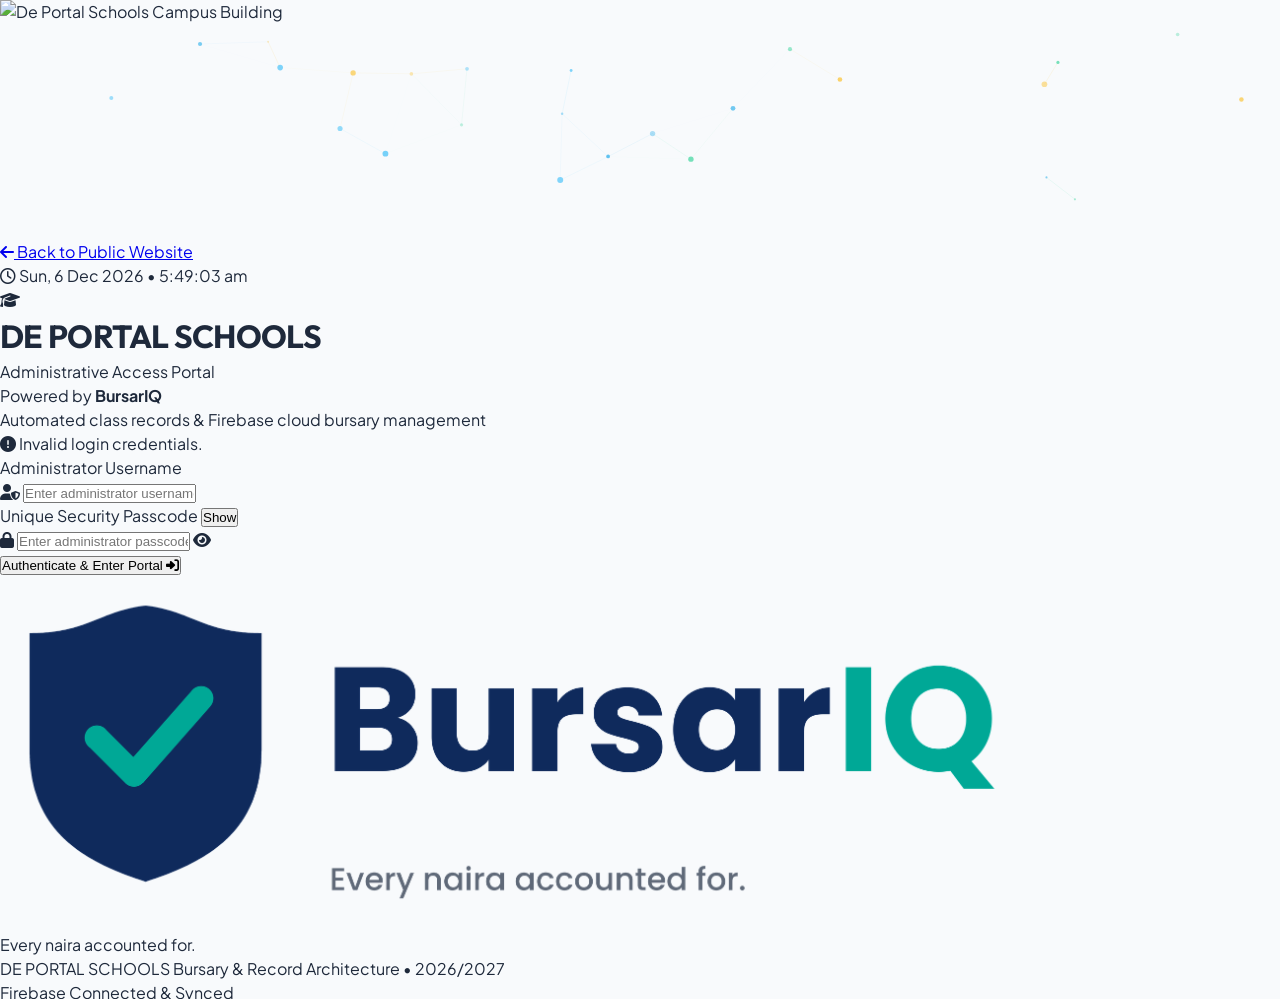
==== commit 12203a73: "fix: resolve unexported modal methods, selector guards, student name fallbacks, and missing admin de" ====
--- a/admin/index.html
+++ b/admin/index.html
@@ -181,6 +181,7 @@
   </div>
 
   <!-- Scripts -->
+  <script src="../js/dps-students.js?v=20261122"></script>
   <script src="../js/data.js"></script>
   <script src="../js/auth.js"></script>
   <script type="module" src="../js/firebase-config.js"></script>
